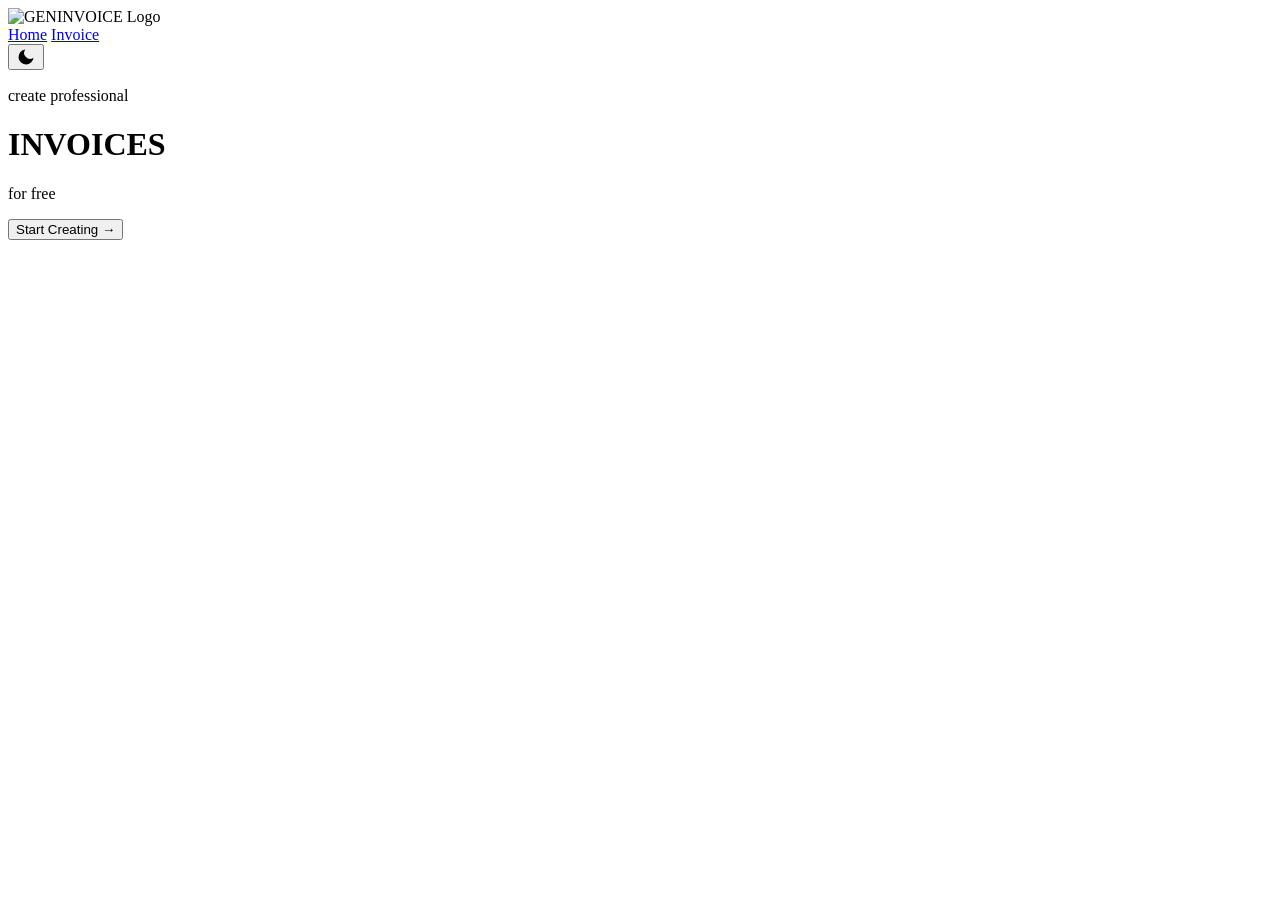
==== index.html @ be6f9cc7 "feat: improve security and installability" ====
<!DOCTYPE html>
<html lang="en">
  <head>
    <meta charset="UTF-8" />
    <meta name="viewport" content="width=device-width, initial-scale=1.0" />
    <title>GenInvoice</title>
    <link rel="stylesheet" href="home.css" />
    <link rel="preconnect" href="https://fonts.googleapis.com" />
    <link rel="preconnect" href="https://fonts.gstatic.com" crossorigin />
    <link
      href="https://fonts.googleapis.com/css2?family=Architects+Daughter&family=DM+Sans:ital,opsz,wght@0,9..40,100..1000;1,9..40,100..1000&family=Edu+AU+VIC+WA+NT+Guides:wght@400..700&family=Gochi+Hand&family=Homemade+Apple&family=Josefin+Sans:ital,wght@0,100..700;1,100..700&family=Raleway:ital,wght@0,100..900;1,100..900&family=Sour+Gummy:ital,wght@0,100..900;1,100..900&family=Source+Code+Pro:ital,wght@0,200..900;1,200..900&display=swap"
      rel="stylesheet"
    />
    <!-- ========================
     FAVICON & APP ICONS
     Includes icons for browsers, high-res screens, 
     iOS home screen, and PWA manifest
========================= -->
    <link rel="icon" type="image/png" href="/favicon-96x96.png" sizes="96x96" />
    <link rel="icon" type="image/svg+xml" href="/favicon.svg" />
    <link rel="shortcut icon" href="favicon/favicon.ico" />
    <link rel="apple-touch-icon" sizes="180x180" href="/apple-touch-icon.png" />
    <meta name="apple-mobile-web-app-title" content="GenInvoice" />
    <link rel="manifest" href="/site.webmanifest" />
  </head>
  <body>
    <header class="navbar">
      <div class="logo">
        <img src="gil.png" alt="GENINVOICE Logo" />
      </div>
      <div class="nav-actions">
        <nav class="nav-links">
          <a href="index.html">Home</a>
          <a href="invoice.html">Invoice</a>
        </nav>
        <button id="theme-toggle" class="theme-toggle-btn">
          <svg
            xmlns="http://www.w3.org/2000/svg"
            width="20"
            height="20"
            viewBox="0 0 24 24"
            fill="currentColor"
            class="moon-icon"
          >
            <path d="M21 12.79A9 9 0 1 1 11.21 3 7 7 0 0 0 21 12.79z"></path>
          </svg>
          <svg
            xmlns="http://www.w3.org/2000/svg"
            width="20"
            height="20"
            viewBox="0 0 24 24"
            fill="currentColor"
            class="sun-icon"
            style="display: none"
          >
            <circle cx="12" cy="12" r="5"></circle>
            <line x1="12" y1="1" x2="12" y2="3"></line>
            <line x1="12" y1="21" x2="12" y2="23"></line>
            <line x1="4.22" y1="4.22" x2="5.64" y2="5.64"></line>
            <line x1="18.36" y1="18.36" x2="19.78" y2="19.78"></line>
            <line x1="1" y1="12" x2="3" y2="12"></line>
            <line x1="21" y1="12" x2="23" y2="12"></line>
            <line x1="4.22" y1="19.78" x2="5.64" y2="18.36"></line>
            <line x1="18.36" y1="5.64" x2="19.78" y2="4.22"></line>
          </svg>
        </button>
        <!-- <button class="login-btn">Login</button> -->
      </div>
    </header>

    <main class="hero">
      <p class="subheading">create professional</p>
      <h1 class="main-heading">INVOI<span class="highlight">C</span>ES</h1>
      <p class="subheading">for free</p>
      <button class="cta" onclick="goToInvoice()">
        Start Creating <span class="arrow">→</span>
      </button>
    </main>

    <script src="script.js"></script>
    <script>
      function goToInvoice() {
        window.location.href = "invoice.html";
      }
    </script>
  </body>
</html>
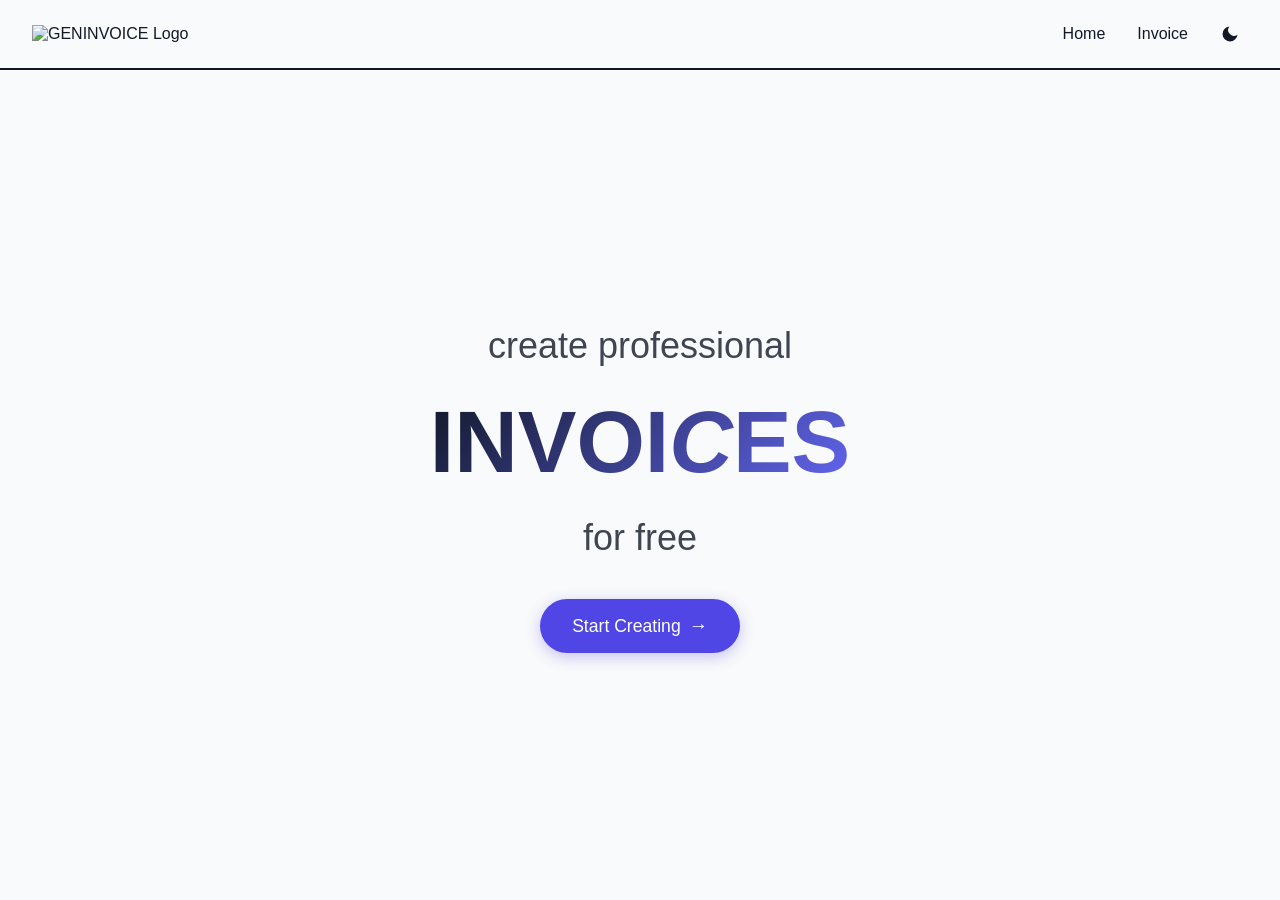
==== commit 99594641: "fix: mismatch between icon purpose and filenames in manifest.json" ====
--- a/index.html
+++ b/index.html
@@ -18,7 +18,7 @@
 ========================= -->
     <link rel="icon" type="image/png" href="/favicon-96x96.png" sizes="96x96" />
     <link rel="icon" type="image/svg+xml" href="/favicon.svg" />
-    <link rel="shortcut icon" href="favicon/favicon.ico" />
+    <link rel="shortcut icon" href="/favicon.ico" />
     <link rel="apple-touch-icon" sizes="180x180" href="/apple-touch-icon.png" />
     <meta name="apple-mobile-web-app-title" content="GenInvoice" />
     <link rel="manifest" href="/site.webmanifest" />
@@ -26,14 +26,19 @@
   <body>
     <header class="navbar">
       <div class="logo">
-        <img src="gil.png" alt="GENINVOICE Logo" />
+        <img id="theme-logo" src="gil.png" alt="GENINVOICE Logo" />
       </div>
       <div class="nav-actions">
         <nav class="nav-links">
           <a href="index.html">Home</a>
           <a href="invoice.html">Invoice</a>
         </nav>
-        <button id="theme-toggle" class="theme-toggle-btn">
+        <button
+          id="theme-toggle"
+          class="theme-toggle-btn"
+          aria-label="Toggle dark mode"
+          aria-pressed="false"
+        >
           <svg
             xmlns="http://www.w3.org/2000/svg"
             width="20"
@@ -46,22 +51,18 @@
           </svg>
           <svg
             xmlns="http://www.w3.org/2000/svg"
+            x="0px"
+            y="0px"
             width="20"
             height="20"
-            viewBox="0 0 24 24"
-            fill="currentColor"
+            viewBox="0 0 30 30"
             class="sun-icon"
             style="display: none"
+            fill="currentColor"
           >
-            <circle cx="12" cy="12" r="5"></circle>
-            <line x1="12" y1="1" x2="12" y2="3"></line>
-            <line x1="12" y1="21" x2="12" y2="23"></line>
-            <line x1="4.22" y1="4.22" x2="5.64" y2="5.64"></line>
-            <line x1="18.36" y1="18.36" x2="19.78" y2="19.78"></line>
-            <line x1="1" y1="12" x2="3" y2="12"></line>
-            <line x1="21" y1="12" x2="23" y2="12"></line>
-            <line x1="4.22" y1="19.78" x2="5.64" y2="18.36"></line>
-            <line x1="18.36" y1="5.64" x2="19.78" y2="4.22"></line>
+            <path
+              d="M 14.984375 0.98632812 A 1.0001 1.0001 0 0 0 14 2 L 14 5 A 1.0001 1.0001 0 1 0 16 5 L 16 2 A 1.0001 1.0001 0 0 0 14.984375 0.98632812 z M 5.796875 4.7988281 A 1.0001 1.0001 0 0 0 5.1015625 6.515625 L 7.2226562 8.6367188 A 1.0001 1.0001 0 1 0 8.6367188 7.2226562 L 6.515625 5.1015625 A 1.0001 1.0001 0 0 0 5.796875 4.7988281 z M 24.171875 4.7988281 A 1.0001 1.0001 0 0 0 23.484375 5.1015625 L 21.363281 7.2226562 A 1.0001 1.0001 0 1 0 22.777344 8.6367188 L 24.898438 6.515625 A 1.0001 1.0001 0 0 0 24.171875 4.7988281 z M 15 8 A 7 7 0 0 0 8 15 A 7 7 0 0 0 15 22 A 7 7 0 0 0 22 15 A 7 7 0 0 0 15 8 z M 2 14 A 1.0001 1.0001 0 1 0 2 16 L 5 16 A 1.0001 1.0001 0 1 0 5 14 L 2 14 z M 25 14 A 1.0001 1.0001 0 1 0 25 16 L 28 16 A 1.0001 1.0001 0 1 0 28 14 L 25 14 z M 7.9101562 21.060547 A 1.0001 1.0001 0 0 0 7.2226562 21.363281 L 5.1015625 23.484375 A 1.0001 1.0001 0 1 0 6.515625 24.898438 L 8.6367188 22.777344 A 1.0001 1.0001 0 0 0 7.9101562 21.060547 z M 22.060547 21.060547 A 1.0001 1.0001 0 0 0 21.363281 22.777344 L 23.484375 24.898438 A 1.0001 1.0001 0 1 0 24.898438 23.484375 L 22.777344 21.363281 A 1.0001 1.0001 0 0 0 22.060547 21.060547 z M 14.984375 23.986328 A 1.0001 1.0001 0 0 0 14 25 L 14 28 A 1.0001 1.0001 0 1 0 16 28 L 16 25 A 1.0001 1.0001 0 0 0 14.984375 23.986328 z"
+            ></path>
           </svg>
         </button>
         <!-- <button class="login-btn">Login</button> -->
--- a/home.css
+++ b/home.css
@@ -0,0 +1,352 @@
+:root {
+  --bg-color: #F9FAFB;
+  --text-color: #111827;
+  --navbar-border: #111827;
+  --login-btn-bg: #eda398;
+  --login-btn-hover-bg: #193497;
+  --login-btn-hover-text: #f9f6ef;
+  --login-btn-text: #111827;
+  --cta-bg: #4F46E5;
+  --cta-hover-bg: #3730a3;
+  --highlight-color: #6366f1;
+  --theme-toggle-hover: #6366f1;
+  --nav-link-color: #111827;
+  --nav-link-hover: #4F46E5;
+}
+
+body.dark-theme {
+  --bg-color: #0f172a;
+  --text-color: #f1f5f9;
+  --navbar-border: #334155;
+  --login-btn-bg: #f87171;
+  --login-btn-hover-bg: #8b5cf6;
+  --login-btn-hover-text: #0f172a;
+  --login-btn-text: #0f172a;
+  --cta-bg: #6366f1;
+  --cta-hover-bg: #4f46e5;
+  --highlight-color: #a855f7;
+  --theme-toggle-hover: #a855f7;
+  --nav-link-color: #f1f5f9;
+  --nav-link-hover: #a855f7;
+}
+
+* {
+  margin: 0;
+  padding: 0;
+  box-sizing: border-box;
+}
+
+body {
+  font-family: "Raleway", sans-serif;
+  background-color: var(--bg-color);
+  color: var(--text-color);
+  text-align: center;
+  transition: background-color 0.3s ease, color 0.3s ease;
+  min-height: 100vh;
+  display: flex;
+  flex-direction: column;
+}
+
+.navbar {
+  display: flex;
+  justify-content: space-between;
+  align-items: center;
+  padding: 1rem 2rem;
+  border-bottom: 2px solid var(--navbar-border);
+  background-color: var(--bg-color);
+  position: sticky;
+  top: 0;
+  z-index: 100;
+  transition: all 0.3s ease;
+}
+
+.logo img {
+  height: 40px;
+  transition: transform 0.3s ease;
+}
+
+.logo img:hover {
+  transform: scale(1.05);
+}
+
+.nav-actions {
+  display: flex;
+  align-items: center;
+  gap: 1.5rem;
+}
+
+.nav-links {
+  display: flex;
+  gap: 2rem;
+}
+
+.nav-links a {
+  color: var(--nav-link-color);
+  text-decoration: none;
+  font-weight: 500;
+  transition: color 0.3s ease, transform 0.3s ease;
+  position: relative;
+}
+
+.nav-links a:hover {
+  color: var(--nav-link-hover);
+  transform: translateY(-2px);
+}
+
+.nav-links a::after {
+  content: '';
+  position: absolute;
+  width: 0;
+  height: 2px;
+  bottom: -5px;
+  left: 50%;
+  background-color: var(--nav-link-hover);
+  transition: all 0.3s ease;
+  transform: translateX(-50%);
+}
+
+.nav-links a:hover::after {
+  width: 100%;
+}
+
+.theme-toggle-btn {
+  background: none;
+  border: none;
+  cursor: pointer;
+  color: var(--text-color);
+  padding: 0.5rem;
+  border-radius: 50%;
+  transition: all 0.3s ease;
+  display: flex;
+  align-items: center;
+  justify-content: center;
+}
+
+.theme-toggle-btn:hover {
+  color: var(--theme-toggle-hover);
+  transform: scale(1.1) rotate(15deg);
+  background-color: rgba(99, 102, 241, 0.1);
+}
+
+.login-btn {
+  font-family: "Source Code Pro", sans-serif;
+  padding: 0.75rem 1.25rem;
+  background-color: var(--login-btn-bg);
+  color: var(--login-btn-text);
+  border: 2px solid var(--navbar-border);
+  border-radius: 8px;
+  font-weight: 600;
+  cursor: pointer;
+  transition: all 0.3s ease;
+  font-size: 0.9rem;
+}
+
+.login-btn:hover {
+  background-color: var(--login-btn-hover-bg);
+  color: var(--login-btn-hover-text);
+  transform: translateY(-2px);
+  box-shadow: 0 4px 12px rgba(0, 0, 0, 0.15);
+}
+
+.hero {
+  flex: 1;
+  display: flex;
+  flex-direction: column;
+  align-items: center;
+  justify-content: center;
+  padding: 2rem;
+  text-align: center;
+  animation: fadeInUp 0.8s ease-out;
+}
+
+@keyframes fadeInUp {
+  from {
+    opacity: 0;
+    transform: translateY(30px);
+  }
+  to {
+    opacity: 1;
+    transform: translateY(0);
+  }
+}
+
+.subheading {
+  font-size: clamp(1.5rem, 4vw, 2.25rem);
+  font-weight: 500;
+  margin: 0.5rem 0;
+  opacity: 0.8;
+  animation: fadeIn 1s ease-out 0.3s both;
+}
+
+@keyframes fadeIn {
+  from {
+    opacity: 0;
+  }
+  to {
+    opacity: 0.8;
+  }
+}
+
+.main-heading {
+  font-size: clamp(3rem, 8vw, 5.5rem);
+  font-weight: 800;
+  margin: 1rem 0;
+  background: linear-gradient(135deg, var(--text-color), var(--highlight-color));
+  -webkit-background-clip: text;
+  -webkit-text-fill-color: transparent;
+  background-clip: text;
+  animation: slideInScale 1s ease-out 0.5s both;
+}
+
+@keyframes slideInScale {
+  from {
+    opacity: 0;
+    transform: scale(0.8) translateY(20px);
+  }
+  to {
+    opacity: 1;
+    transform: scale(1) translateY(0);
+  }
+}
+
+.highlight {
+  font-style: italic;
+  color: var(--highlight-color);
+}
+
+.cta {
+  font-family: "Raleway", sans-serif;
+  margin-top: 2rem;
+  padding: 1rem 2rem;
+  font-weight: 500;
+  font-size: clamp(0.9rem, 2vw, 1.1rem);
+  background-color: var(--cta-bg);
+  color: #ffffff;
+  border-radius: 50px;
+  border: none;
+  cursor: pointer;
+  transition: all 0.3s ease;
+  display: inline-flex;
+  align-items: center;
+  gap: 0.5rem;
+  box-shadow: 0 4px 15px rgba(79, 70, 229, 0.3);
+  animation: bounceIn 1s ease-out 0.8s both;
+}
+
+@keyframes bounceIn {
+  0% {
+    opacity: 0;
+    transform: scale(0.3);
+  }
+  50% {
+    transform: scale(1.05);
+  }
+  70% {
+    transform: scale(0.9);
+  }
+  100% {
+    opacity: 1;
+    transform: scale(1);
+  }
+}
+
+.cta:hover {
+  background-color: var(--cta-hover-bg);
+  transform: translateY(-3px);
+  box-shadow: 0 8px 25px rgba(79, 70, 229, 0.4);
+}
+
+.arrow {
+  font-size: 1.2rem;
+  transition: transform 0.3s ease;
+}
+
+.cta:hover .arrow {
+  transform: translateX(5px);
+}
+
+@media (max-width: 768px) {
+  .navbar {
+    padding: 1rem;
+    flex-wrap: wrap;
+    gap: 1rem;
+  }
+  
+  .nav-actions {
+    gap: 1rem;
+  }
+  
+  .nav-links {
+    gap: 1rem;
+  }
+  
+  .nav-links a {
+    font-size: 0.9rem;
+  }
+  
+  .login-btn {
+    padding: 0.6rem 1rem;
+    font-size: 0.8rem;
+  }
+  
+  .hero {
+    padding: 1rem;
+    min-height: calc(100vh - 120px);
+  }
+  
+  .main-heading {
+    line-height: 1.1;
+  }
+  
+  .cta {
+    padding: 0.9rem 1.8rem;
+    margin-top: 1.5rem;
+  }
+}
+
+@keyframes spin {
+  100% {
+    transform: rotate(360deg);
+  }
+}
+
+@media (max-width: 480px) {
+  .navbar {
+    padding: 0.8rem;
+  }
+  
+  .nav-actions {
+    flex-direction: column;
+    gap: 0.8rem;
+    width: 100%;
+  }
+  
+  .nav-links {
+    order: 2;
+    width: 100%;
+    justify-content: center;
+  }
+  
+  .theme-toggle-btn,
+  .login-btn {
+    order: 1;
+  }
+  
+  .hero {
+    padding: 1rem 0.5rem;
+  }
+  
+  .subheading {
+    margin: 0.3rem 0;
+  }
+  
+  .main-heading {
+    margin: 0.8rem 0;
+  }
+  
+  .cta {
+    padding: 0.8rem 1.5rem;
+    font-size: 0.9rem;
+  }
+}
+
